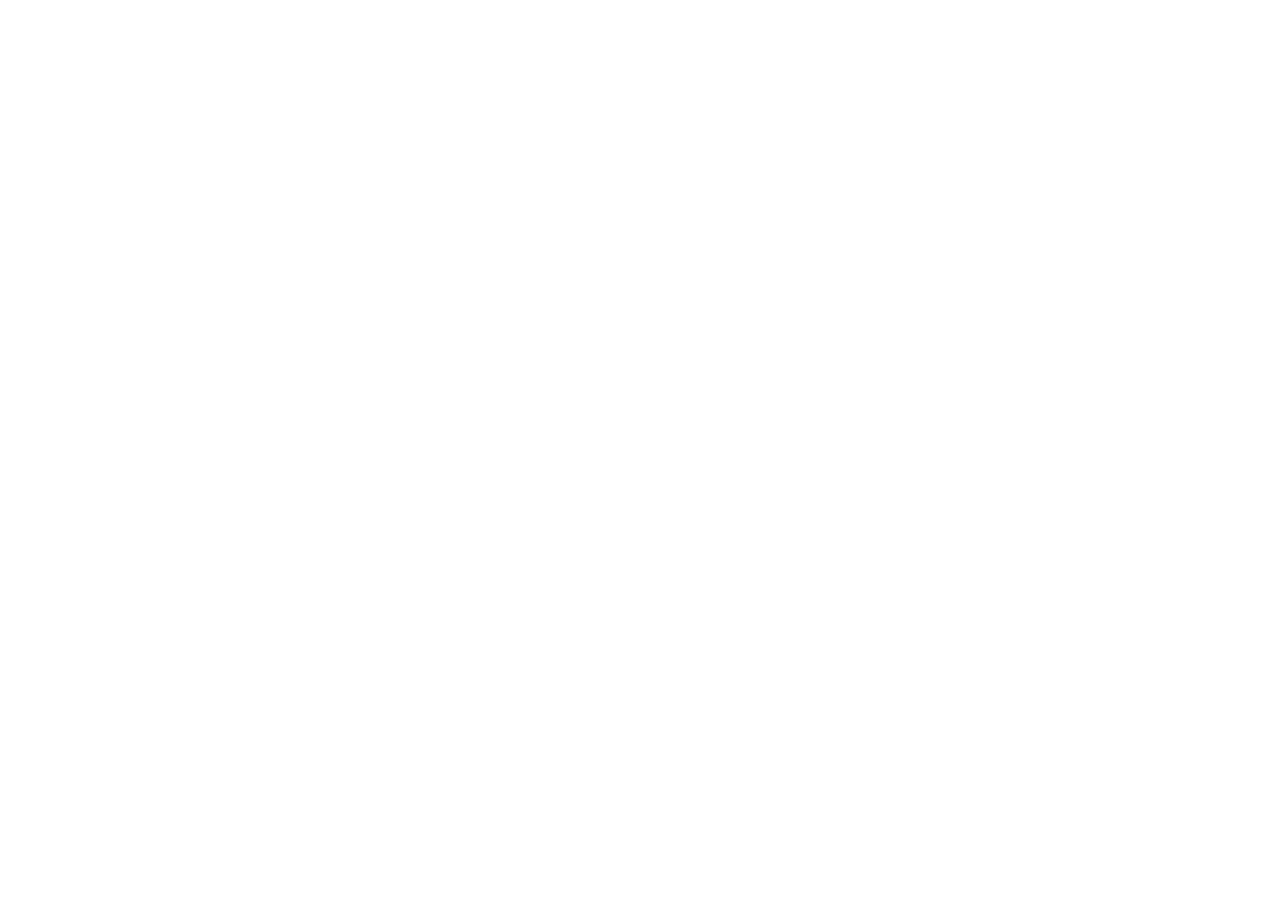
==== Tests/FCC Survey Form/index.html @ 90df6a80 "Tests" ====
<!DOCTYPE html>
<html lang="en">
<head>
    <meta charset="UTF-8">
    <meta name="viewport" content="width=device-width, initial-scale=1.0">
    <meta http-equiv="X-UA-Compatible" content="ie=edge">
    <link rel="stylesheet" href="css/style.css">

    <title>FCC: Survey Form</title>
</head>
<body>
    
</body>
</html>
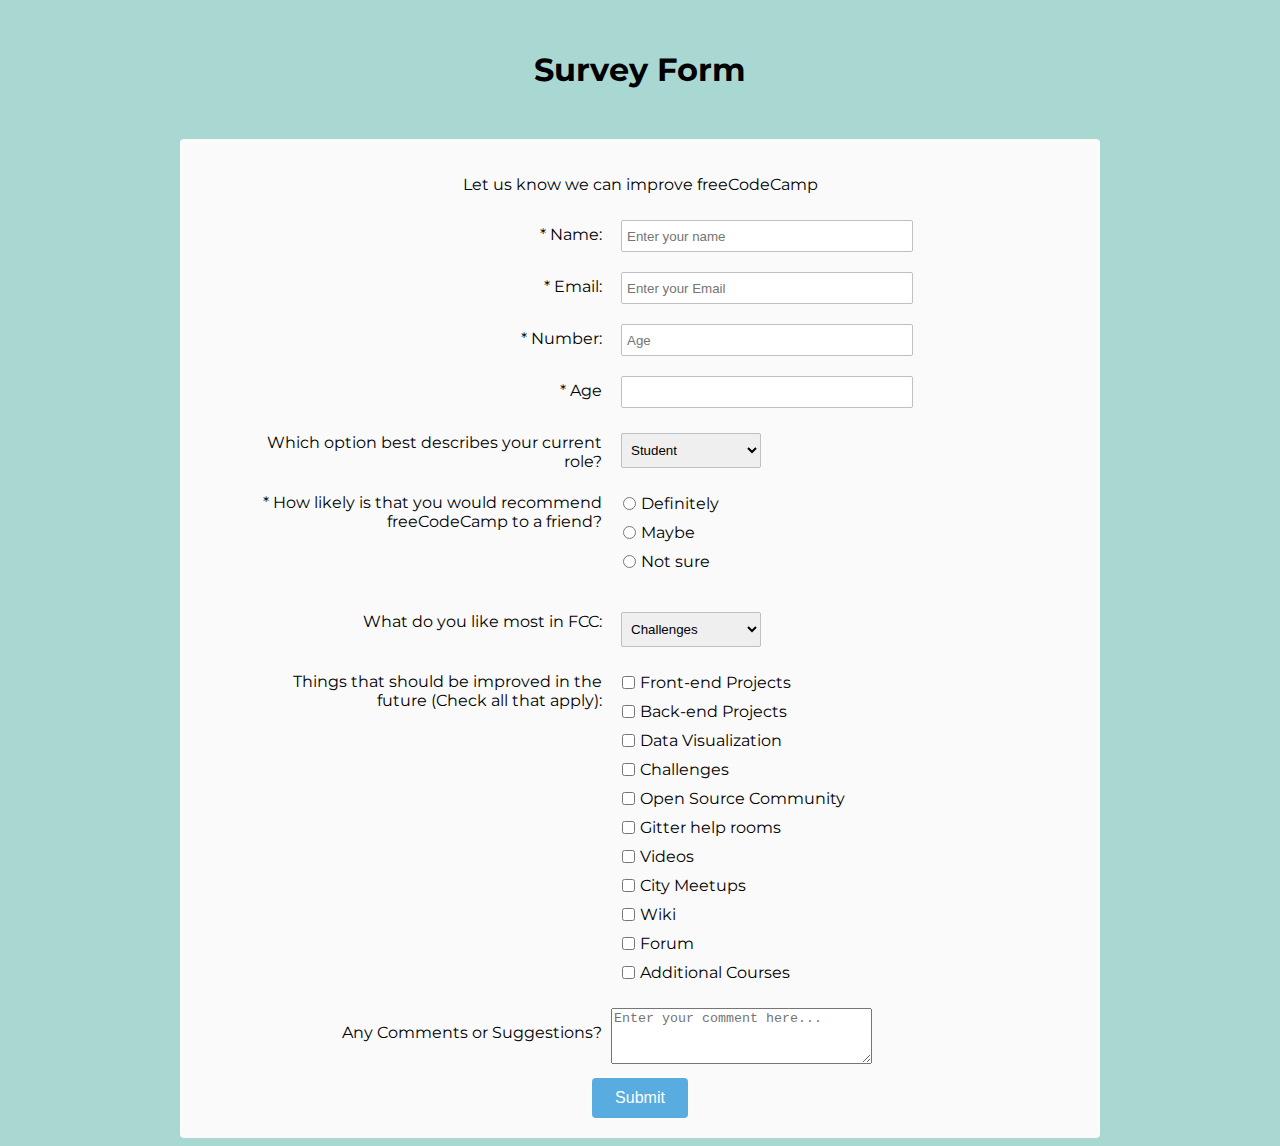
==== commit eff417ed: "FCC" ====
--- a/Tests/FCC Survey Form/index.html
+++ b/Tests/FCC Survey Form/index.html
@@ -1,14 +1,197 @@
 <!DOCTYPE html>
 <html lang="en">
+
 <head>
     <meta charset="UTF-8">
     <meta name="viewport" content="width=device-width, initial-scale=1.0">
     <meta http-equiv="X-UA-Compatible" content="ie=edge">
+    <!-- CSS Styles -->
     <link rel="stylesheet" href="css/style.css">
+    <!-- CSS Font Style -->
+    <link href="https://fonts.googleapis.com/css?family=Montserrat" rel="stylesheet">
 
     <title>FCC: Survey Form</title>
 </head>
+
 <body>
-    
+    <h1 id="title">Survey Form</h1>
+    <div class="container">
+        <p id="description">Let us know we can improve freeCodeCamp</p>
+        <form id="survey-form">
+            <div class="rowTab">
+                <div class="labels">
+                    <label for="name-label" id="name-label">* Name:</label>
+                </div>
+                <div class="rightTab">
+                    <input type="text" name="name-label" class="input-field" id="name" placeholder="Enter your name"
+                        required>
+                </div>
+            </div>
+            <div class="rowTab">
+                <div class="labels">
+                    <label for="email-label" id="email-label">* Email:</label>
+                </div>
+                <div class="rightTab">
+                    <input type="email" name="email-label" class="input-field" id="email" placeholder="Enter your Email"
+                        required>
+                </div>
+            </div>
+            <div class="rowTab">
+                <div class="labels">
+                    <label for="number-label" id="number-label">* Number:</label>
+                </div>
+                <div class="rightTab">
+                    <input type="number" name="number-label" class="input-field" id="number" min="6" max="20"
+                        placeholder="Age" required>
+                </div>
+            </div>
+            <div class="rowTab">
+                <div class="labels">
+                    <label for="age-label">* Age</label>
+                </div>
+                <div class="rightTab">
+                    <input type="number" name="age-label" class="input-field" id="age" required>
+                </div>
+            </div>
+            <div class="rowTab">
+                <div class="labels">
+                    <label for="role-label">Which option best describes your current role?</label>
+                </div>
+                <div class="rightTab">
+                    <select name="" id="dropdown" class="dropdown">
+                        <option disabled value>Select an option</option>
+                        <option value="student">Student</option>
+                        <option value="job">Full Time Job</option>
+                        <option value="learner">Full Time Learner</option>
+                        <option value="preferNo">Prefer not to say</option>
+                        <option value="other">Other</option>
+                    </select>
+                </div>
+            </div>
+            <div class="rowTab">
+                <div class="labels">
+                    <label for="radio">* How likely is that you would recommend freeCodeCamp to a friend?</label>
+                </div>
+                <div class="rightTab">
+                    <ul>
+                        <li class="radio">
+                            <label for="Definitely">Definitely</label>
+                            <input type="radio" name="radio-buttons" value="1" class="userRatings" id="">
+                        </li>
+                        <li class="radio">
+                            <label for="Maybe">Maybe</label>
+                            <input type="radio" name="radio-buttons" value="2" class="userRatings" id="">
+                        </li>
+                        <li class="radio">
+                            <label for="Not sure">Not sure</label>
+                            <input type="radio" name="radio-buttons" value="3" class="userRatings" id="">
+                        </li>
+                    </ul>
+                </div>
+            </div>
+            <div class="rowTab">
+                <div class="labels">
+                    <label for="FCC">What do you like most in FCC:</label>
+                </div>
+                <div class="rightTab">
+                    <select name="FCC" id="dropdown" class="dropdown">
+                        <option disabled value>Select an option</option>
+                        <option value="challenges">Challenges</option>
+                        <option value="projects">Projects</option>
+                        <option value="community">Community</option>
+                        <option value="openSource">Open Source</option>
+                    </select>
+                </div>
+            </div>
+            <div class="rowTab">
+                <div class="labels">
+                    <label for="future">
+                        Things that should be improved in the future
+                        (Check all that apply):
+                    </label>
+                </div>
+                <div class="rightTab">
+                    <ul>
+                        <li class="checkbox">
+                            <label for="">
+                                <input type="checkbox" class="userRatings" value="Front-end Projects" name="prefer">Front-end
+                                Projects
+                            </label>
+                        </li>
+                        <li class="checkbox">
+                            <label for="">
+                                <input type="checkbox" class="userRatings" value="Back-end Projects" name="prefer" id="">Back-end
+                                Projects
+                            </label>
+                        </li>
+                        <li class="checkbox">
+                            <label for="">
+                                <input type="checkbox" class="userRatings" value="Data Visualization" name="prefer" id="">Data
+                                Visualization
+                            </label>
+                        </li>
+                        <li class="checkbox">
+                            <label for="">
+                                <input type="checkbox" class="userRatings" value="Challenges" name="prefer" id="">Challenges
+                            </label>
+                        </li>
+                        <li class="checkbox">
+                            <label for="">
+                                <input type="checkbox" class="userRatings" value="Open Source Community" name="prefer"
+                                    id="">Open Source
+                                Community
+                            </label>
+                        </li>
+                        <li class="checkbox">
+                            <label for="">
+                                <input type="checkbox" class="userRatings" value="Gitter help rooms" name="prefer" id="">Gitter
+                                help rooms
+                            </label>
+                        </li>
+                        <li class="checkbox">
+                            <label for="">
+                                <input type="checkbox" class="userRatings" value="Videos" name="prefer" id="">Videos
+                            </label>
+                        </li>
+                        <li class="checkbox">
+                            <label for="">
+                                <input type="checkbox" class="userRatings" value="City Meetups" name="prefer" id="">City
+                                Meetups
+
+                            </label>
+                        </li>
+                        <li class="checkbox">
+                            <label for="">
+                                <input type="checkbox" class="userRatings" value="Wiki" name="prefer" id="">Wiki
+                            </label>
+                        </li>
+                        <li class="checkbox">
+                            <label for="">
+                                <input type="checkbox" class="userRatings" value="Forum0" name="prefer" id="">Forum
+                            </label>
+                        </li>
+                        <li class="checkbox">
+                            <label for="">
+                                <input type="checkbox" class="userRatings" value="Additional Courses" name="prefer" id="">Additional
+                                Courses
+                            </label>
+                        </li>
+                    </ul>
+                </div>
+            </div>
+            <div class="rowTab">
+                <div class="labels">
+                    <label for="">Any Comments or Suggestions?</label>
+                </div>
+                <div class="rightTab">
+                    <textarea name="" id="" cols="30" rows="10" placeholder="Enter your comment here..."
+                    style="height: 50px; resize: vertical;"></textarea>
+                </div>
+            </div>
+            <input id="submit" type="submit" value="Submit">
+        </form>
+    </div>
+    <script src="https://cdn.freecodecamp.org/testable-projects-fcc/v1/bundle.js"></script>
 </body>
+
 </html>--- a/Tests/FCC Survey Form/css/style.css
+++ b/Tests/FCC Survey Form/css/style.css
@@ -0,0 +1,83 @@
+body {
+    font-family: Montserrat, sans-serif;
+    background: #A9D7D1;
+    text-align: center;
+}
+
+#title {
+    text-align: center;
+    margin: 50px;
+}
+
+.container {
+    background-color: rgb(250, 250, 250);
+    margin: 0 auto;
+    border-radius: 4px;
+    width: 75%;
+    max-width: 900px;
+    padding: 10px;
+    padding-top: 20px;
+}
+
+.labels {
+    display: inline-block;
+    text-align: right;
+    width: 40%;
+    padding: 5px;
+    vertical-align: top;
+    margin-top: 10px;
+}
+
+.rightTab {
+    display: inline-block;
+    text-align: left;
+    width: 48%;
+    vertical-align: middle;
+}
+
+ul {
+    list-style: none;
+}
+
+.radio, .checkbox {
+    position: relative;
+    left: -43px;
+    margin-left: 10px;
+    display: block;
+    padding-bottom: 10px;
+}
+
+.input-field {
+    width: 280px;
+    height: 20px;
+    padding: 5px;
+    margin: 10px;
+    border: 1px solid #c0c0c0;
+    border-radius: 2px;
+}
+
+.dropdown {
+    height: 35px;
+    width: 140px;
+    padding: 5px;
+    margin: 10px;
+    margin-top: 15px;
+    border: 1px solid #c0c0c0;
+    border-radius: 2px;
+}
+
+.userRatings, input[type="checkbox"] {
+    float: left;
+    margin-right: 5px;
+}
+
+#submit {
+    background-color: #59ace0;
+    border-radius: 4px;
+    color: white;
+    font-size: 1em;
+    height: 40px;
+    width: 96px;
+    margin: 10px;
+    border: 0px solid;
+}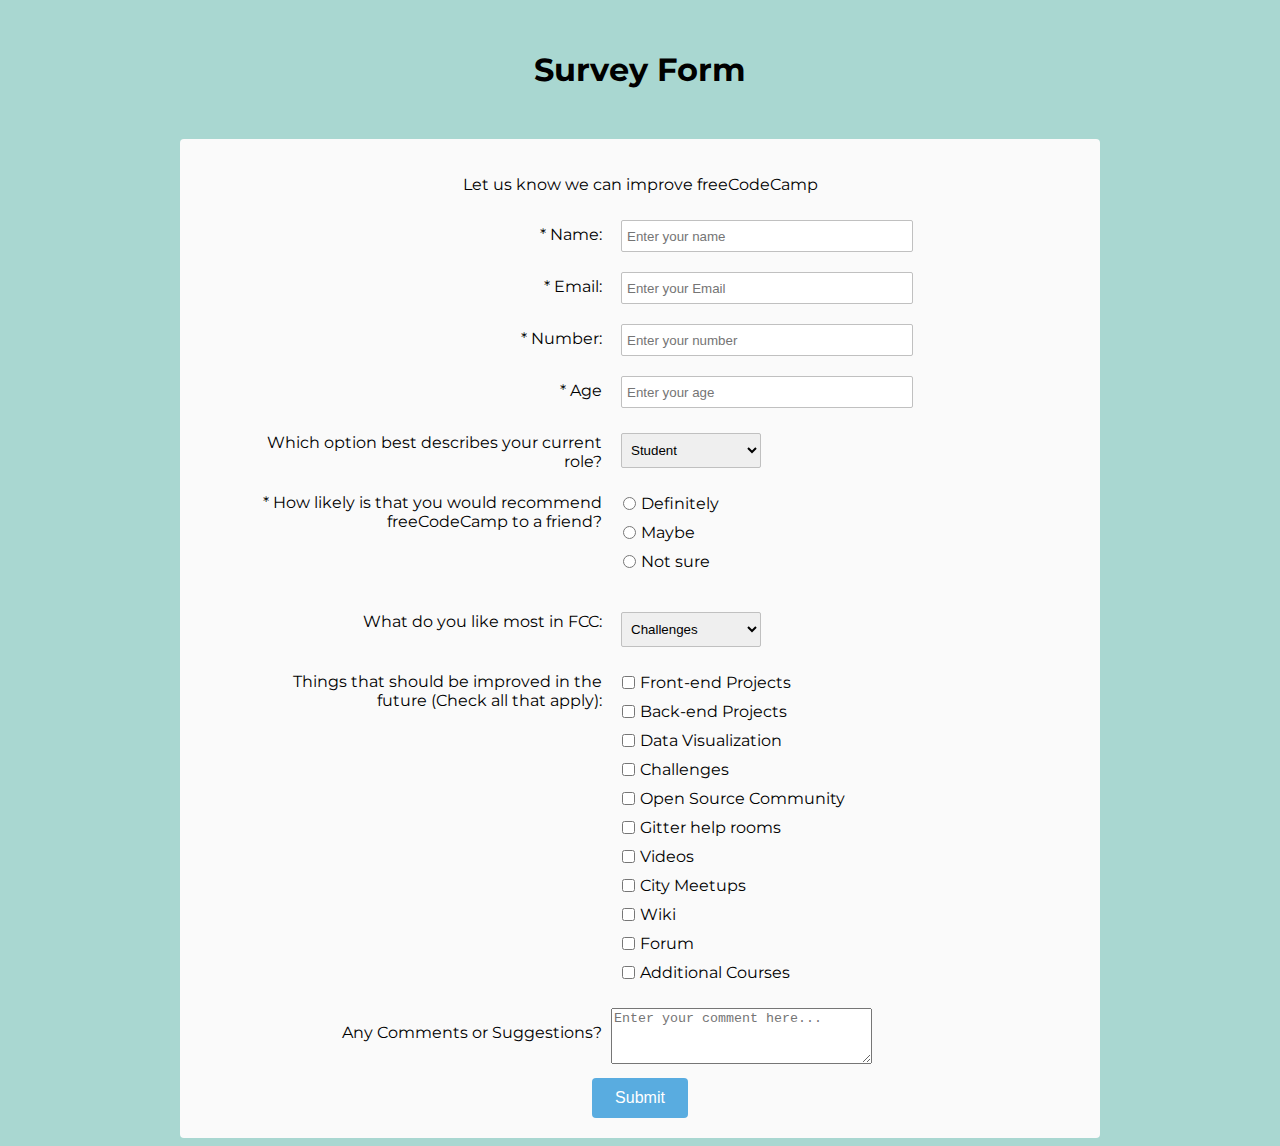
==== commit 9d5e1b22: "Form" ====
--- a/Tests/FCC Survey Form/index.html
+++ b/Tests/FCC Survey Form/index.html
@@ -42,7 +42,7 @@
                 </div>
                 <div class="rightTab">
                     <input type="number" name="number-label" class="input-field" id="number" min="6" max="20"
-                        placeholder="Age" required>
+                        placeholder="Enter your number" required>
                 </div>
             </div>
             <div class="rowTab">
@@ -50,7 +50,7 @@
                     <label for="age-label">* Age</label>
                 </div>
                 <div class="rightTab">
-                    <input type="number" name="age-label" class="input-field" id="age" required>
+                    <input type="number" name="age-label" class="input-field" id="age" placeholder="Enter your age" required>
                 </div>
             </div>
             <div class="rowTab">
